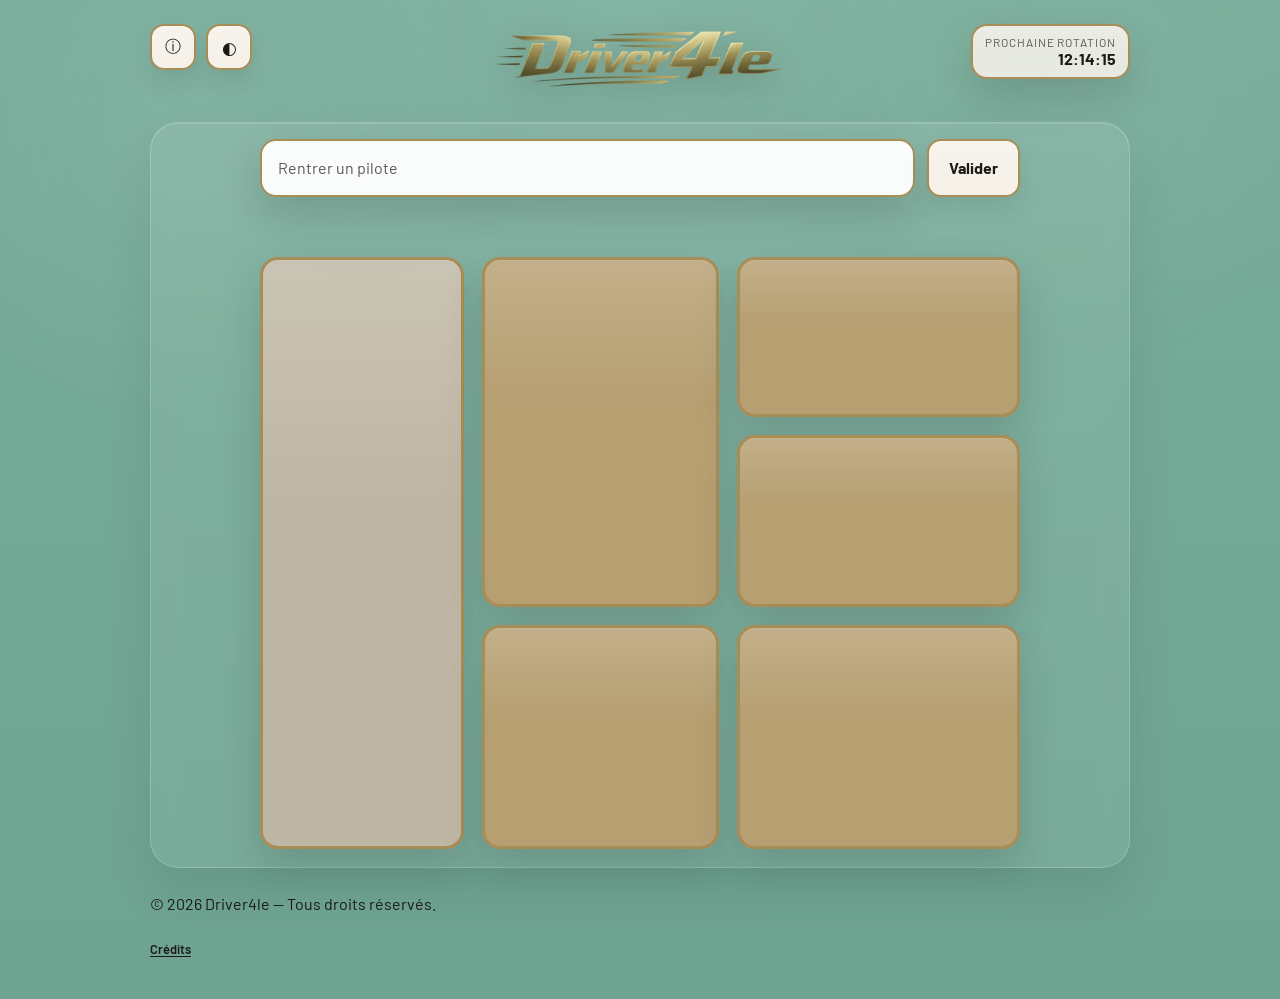
==== index.html @ 387044fd "driver index" ====
<!DOCTYPE html>
<html lang="fr">

<head>
  <meta charset="UTF-8" />
  <meta name="viewport" content="width=device-width, initial-scale=1.0" />
  <title>Driver4le — Le jeu quotidien pour deviner le pilote caché</title>
  <meta name="description"
    content="Driver4le est un jeu quotidien gratuit inspiré de Wordle en français : devine le pilote caché en 6 indices avec une nouvelle rotation chaque jour à 12h." />
  <meta name="robots" content="index,follow,max-image-preview:large,max-snippet:-1,max-video-preview:-1" />
  <meta name="author" content="Driver4le" />
  <meta name="keywords"
    content="Driver4le, jeu F1, jeu formule 1, quiz pilote F1, jeu quotidien F1, pilote caché, motorsport" />
  <meta name="theme-color" content="#111827" />
  <meta name="format-detection" content="telephone=no" />
  <link rel="canonical" href="https://driver4le.com/" />
  <link rel="alternate" href="https://driver4le.com/" hreflang="fr" />
  <link rel="alternate" href="https://driver4le.com/" hreflang="x-default" />
  <meta property="og:locale" content="fr_FR" />
  <meta property="og:type" content="website" />
  <meta property="og:site_name" content="Driver4le" />
  <meta property="og:title" content="Driver4le — Le jeu quotidien pour deviner le pilote caché" />
  <meta property="og:description"
    content="Chaque jour, découvre un nouveau pilote caché grâce à 6 indices : silhouette, casque, citation, écuries, stats et nationalité." />
  <meta property="og:url" content="https://driver4le.com/" />
  <meta name="twitter:card" content="summary" />
  <meta name="twitter:title" content="Driver4le — Le jeu quotidien pour deviner le pilote caché" />
  <meta name="twitter:description"
    content="Un jeu quotidien gratuit pour les fans de F1 et de sport auto. Trouve le pilote caché en 6 essais." />
  <script type="application/ld+json">
    {
      "@context": "https://schema.org",
      "@type": "WebSite",
      "name": "Driver4le",
      "url": "https://driver4le.com/",
      "inLanguage": "fr",
      "description": "Jeu quotidien gratuit en français pour deviner un pilote caché en 6 indices.",
      "publisher": {
        "@type": "Organization",
        "name": "Driver4le",
        "url": "https://driver4le.com/"
      }
    }
  </script>
  <script type="application/ld+json">
    {
      "@context": "https://schema.org",
      "@type": "Game",
      "name": "Driver4le",
      "url": "https://driver4le.com/",
      "applicationCategory": "Game",
      "operatingSystem": "Web",
      "inLanguage": "fr",
      "isAccessibleForFree": true,
      "genre": ["Sport", "Quiz", "Formule 1"],
      "description": "Jeu quotidien sur navigateur où il faut deviner le pilote caché grâce à 6 indices.",
      "offers": {
        "@type": "Offer",
        "price": "0",
        "priceCurrency": "EUR"
      }
    }
  </script>
  <link rel="preconnect" href="https://fonts.googleapis.com" />
  <link rel="preconnect" href="https://fonts.gstatic.com" crossorigin />
  <link href="https://fonts.googleapis.com/css2?family=Barlow:wght@400;500;600;700;800&family=Bebas+Neue&display=swap"
    rel="stylesheet" />
  <link rel="stylesheet" href="./src/css/styles.css" />
</head>

<body>
  <div class="page-shell">
    <header class="topbar">
      <div class="topbar__left">
        <button class="icon-button" id="rulesButton" aria-label="Afficher les règles">ⓘ</button>
        <button class="icon-button" id="themeButton" aria-label="Activer le mode sombre" aria-pressed="false"
          title="Activer le mode sombre">◐</button>
      </div>
      <img class="brand-logo" src="./src/assets/images/logo/Driver4le.png"
        alt="Logo Driver4le, jeu quotidien de pilotes" />
      <div class="topbar__right">
        <div class="countdown-card">
          <span class="countdown-card__label">Prochaine rotation</span>
          <strong id="rotationCountdown">--:--</strong>
        </div>
      </div>
    </header>

    <main class="game-layout">
      <div class="game-frame">
        <section class="seo-hidden" aria-label="Présentation du jeu">
          <p class="hero-copy__eyebrow">Jeu quotidien F1</p>
          <h1>Devine le pilote caché sur Driver4le</h1>
          <p class="hero-copy__text">
            Chaque jour, un nouveau pilote est à trouver en 6 essais grâce à des indices progressifs : silhouette,
            casque, citation, écuries, statistiques et nationalité.
          </p>
        </section>

        <section class="game-panel">
          <div class="search-area">
            <label class="sr-only" for="driverSearch">Entrer un pilote</label>
            <div class="search-box">
              <input id="driverSearch" type="text" autocomplete="off" placeholder="Rentrer un pilote" maxlength="60" />
              <button id="guessButton" class="primary-button" type="button">Valider</button>
            </div>
            <ul id="searchResults" class="search-results" hidden></ul>
            <p id="feedbackMessage" class="feedback-message" aria-live="polite"></p>
          </div>

          <section id="resultBanner" class="result-banner" hidden>
            <img id="resultPortrait" class="result-banner__portrait" alt="Portrait du pilote révélé" />
            <div>
              <h2 id="resultName" class="result-banner__title"></h2>
              <p id="resultStatus" class="result-banner__status"></p>
              <p class="result-banner__text">
                Pour plus d'informations sur le pilote, voici sa page Wikipédia
                <a id="resultWikiLink" target="_blank" rel="noreferrer">ici</a>.
              </p>
              <p class="result-banner__text">Reviens à la prochaine rotation pour un nouveau pilote.</p>
            </div>
          </section>

          <section class="clues-grid" aria-label="Indices du pilote du jour">
            <article class="clue-card clue-card--outline is-visible" data-clue="outline">
              <div class="clue-card__body clue-card__body--center">
                <img id="outlineImage" class="driver-outline" alt="Silhouette du pilote à deviner" />
              </div>
            </article>

            <article class="clue-card clue-card--helmet is-hidden" data-clue="helmet">
              <div class="clue-card__body clue-card__body--center">
                <img id="helmetImage" class="driver-helmet" alt="Casque du pilote à deviner" />
              </div>
            </article>

            <article class="clue-card clue-card--quote is-hidden" data-clue="quote">
              <div class="clue-card__body clue-card__body--text">
                <p id="quoteText"></p>
              </div>
            </article>

            <article class="clue-card clue-card--teams is-hidden" data-clue="teams">
              <div class="clue-card__body clue-card__body--text">
                <p id="teamsText"></p>
              </div>
            </article>

            <article class="clue-card clue-card--stats is-hidden" data-clue="stats">
              <div class="clue-card__body">
                <div class="stats-grid" id="statsGrid"></div>
              </div>
            </article>

            <article class="clue-card clue-card--nationality is-hidden" data-clue="nationality">
              <div class="clue-card__body clue-card__body--nationality">
                <img id="flagImage" class="flag-image" alt="Drapeau du pilote à deviner" hidden />
              </div>
            </article>
          </section>
        </section>

        <section class="seo-hidden" aria-label="À propos de Driver4le">
          <h2>Comment jouer à Driver4le ?</h2>
          <p>
            Driver4le est un jeu de navigateur gratuit pensé pour les passionnés de Formule 1 et de sport automobile.
            Le principe est simple : tu as 6 essais pour retrouver le pilote du jour.
          </p>
          <p>
            Après chaque mauvaise réponse, un nouvel indice s'affiche. Plus tu trouves vite, plus ta performance est
            bonne. Le jeu fonctionne aussi bien sur ordinateur que sur mobile.
          </p>
        </section>

        <footer class="site-footer">
          <p>© 2026 Driver4le — Tous droits réservés.</p>
          <nav aria-label="Liens de pied de page">
            <a class="credits-link" href="./credits.html">Crédits</a>
          </nav>
        </footer>
      </div>
    </main>
  </div>

  <dialog id="rulesDialog" class="rules-dialog">
    <form method="dialog" class="rules-dialog__panel">
      <button class="rules-dialog__close" aria-label="Fermer">✕</button>
      <h2>Découvrez le pilote !</h2>
      <p>
        Le but du jeu est de découvrir le pilote qui se cache derrière les indices.
      </p>
      <p>
        Le premier indice est une silhouette du pilote, le second son casque, le troisième une phrase/radio,
        le quatrième ses différentes écuries, le cinquième certaines stats et le sixième sa nationalité.
      </p>
      <p>
        Vous disposez de 6 essais. À chaque erreur, un nouvel indice apparaît jusqu'au dernier.
      </p>
      <p>
        Si vous trouvez le bon pilote, les indices restants sont révélés et la partie est gagnée.
        Si vous échouez au dernier indice, le pilote est révélé.
      </p>
      <p>
        Chaque jour la page est actualisée à 12:00 (heure locale). Bon jeu !
      </p>
      <p>
        Une question ? Contact : <a href="mailto:driver4le@gmail.com" style="text-decoration: underline;">
          driver4le@gmail.com
        </a>
      </p>
    </form>
  </dialog>

  <noscript>
    <div style="max-width: 720px; margin: 24px auto; padding: 16px; font-family: Arial, sans-serif;">
      Driver4le a besoin de JavaScript pour afficher le pilote du jour et gérer les essais.
    </div>
  </noscript>

  <script type="module" src="./src/js/app.js"></script>
</body>

</html>
---- src/css/styles.css ----
:root {
  --bg-top: #79ad9b;
  --bg-bottom: #6ea391;
  --panel-shell: rgba(255, 255, 255, 0.08);
  --panel: #f6f2ea;
  --panel-strong: rgba(255, 255, 255, 0.96);
  --line: #a88d56;
  --line-soft: rgba(168, 141, 86, 0.45);
  --text: #1c1a16;
  --text-muted: rgba(28, 26, 22, 0.72);
  --accent: #9b1f14;
  --success: #2f9c47;
  --shadow: 0 18px 42px rgba(22, 31, 27, 0.16);
  --radius: 8px;
  --content-width: 980px;
  --search-bg: #5b8f7d;
  --search-text: #ffffff;
  --search-hover: rgba(0, 0, 0, 0.15);
  --link: #7f642f;
  --surface-border: rgba(255, 255, 255, 0.18);
  --surface-highlight: rgba(255, 255, 255, 0.22);
  --theme-speed: 420ms;
  --theme-ease: cubic-bezier(0.22, 1, 0.36, 1);
}

:root[data-theme='dark'] {
  --bg-top: #000000;
  --bg-bottom: #050505;
  --panel-shell: rgba(255, 255, 255, 0.02);
  --panel: #050505;
  --panel-strong: rgba(10, 10, 10, 0.98);
  --line: #a88d56;
  --line-soft: rgba(168, 141, 86, 0.38);
  --text: #b39a5d;
  --text-muted: rgba(179, 154, 93, 0.88);
  --accent: #d31d10;
  --success: #33a64c;
  --shadow: 0 18px 42px rgba(0, 0, 0, 0.45);
  --search-bg: #153b2f;
  --search-text: #b39a5d;
  --search-hover: rgba(168, 141, 86, 0.12);
  --link: #b39a5d;
  --surface-border: rgba(168, 141, 86, 0.18);
  --surface-highlight: rgba(168, 141, 86, 0.12);
}

* {
  box-sizing: border-box;
}

html,
body {
  margin: 0;
  min-height: 100%;
}

html {
  color-scheme: light;
}

:root[data-theme='dark'] html,
:root[data-theme='dark'] {
  color-scheme: dark;
}

body {
  font-family: 'Barlow', sans-serif;
  color: var(--text);
  background:
    radial-gradient(circle at top, rgba(255, 255, 255, 0.08), transparent 34%),
    linear-gradient(180deg, var(--bg-top) 0%, var(--bg-bottom) 100%);
  transition:
    background var(--theme-speed) var(--theme-ease),
    color var(--theme-speed) var(--theme-ease);
}

body::before {
  content: '';
  position: fixed;
  inset: 0;
  pointer-events: none;
  background:
    radial-gradient(circle at 15% 15%, rgba(255, 255, 255, 0.08), transparent 24%),
    radial-gradient(circle at 85% 10%, rgba(255, 255, 255, 0.06), transparent 22%),
    linear-gradient(180deg, rgba(255, 255, 255, 0.02), transparent 35%);
  opacity: 0.9;
  transition: opacity var(--theme-speed) var(--theme-ease);
}

:root[data-theme='dark'] body::before {
  opacity: 0.35;
}

body,
a,
button,
input,
dialog,
section,
article,
div,
p,
h1,
h2,
h3,
span,
strong {
  transition:
    color var(--theme-speed) var(--theme-ease),
    background-color var(--theme-speed) var(--theme-ease),
    border-color var(--theme-speed) var(--theme-ease),
    box-shadow var(--theme-speed) var(--theme-ease),
    filter var(--theme-speed) var(--theme-ease),
    transform 220ms ease;
}

body.theme-switching *,
body.theme-switching *::before,
body.theme-switching *::after {
  transition-duration: 520ms !important;
  transition-timing-function: var(--theme-ease) !important;
}

a {
  color: var(--link);
  text-underline-offset: 0.18em;
}

a:hover {
  opacity: 0.85;
}

button,
input {
  font: inherit;
}

button {
  cursor: pointer;
}

[hidden] {
  display: none !important;
}

.sr-only {
  position: absolute;
  width: 1px;
  height: 1px;
  padding: 0;
  margin: -1px;
  overflow: hidden;
  clip: rect(0, 0, 0, 0);
  border: 0;
}

.page-shell {
  min-height: 100vh;
  padding: 24px 24px 42px;
  position: relative;
  z-index: 1;
}

.topbar {
  width: min(100%, var(--content-width));
  margin: 0 auto 28px;
  display: grid;
  grid-template-columns: 1fr auto 1fr;
  align-items: start;
  gap: 20px;
}

.topbar__left,
.topbar__right {
  display: flex;
  align-items: center;
  gap: 10px;
}

.topbar__right {
  justify-content: flex-end;
}

.brand-logo {
  width: 300px;
  max-width: 100%;
  justify-self: center;
  filter: drop-shadow(0 10px 18px rgba(0, 0, 0, 0.18));
}

:root[data-theme='dark'] .brand-logo {
  filter:
    drop-shadow(0 10px 18px rgba(168, 141, 86, 0.14)) drop-shadow(0 0 28px rgba(168, 141, 86, 0.08));
}

.icon-button,
.primary-button {
  border: 2px solid var(--line);
  background: var(--panel);
  color: var(--text);
  border-radius: 14px;
  min-height: 46px;
  position: relative;
  overflow: hidden;
  box-shadow:
    0 12px 24px rgba(0, 0, 0, 0.08),
    inset 0 1px 0 rgba(255, 255, 255, 0.12);
}

.icon-button::before,
.primary-button::before,
.countdown-card::before,
.clue-card::before,
.rules-dialog__panel::before,
.result-banner::before,
.search-results::before,
.search-box input::before {
  content: '';
  position: absolute;
  inset: 0;
  pointer-events: none;
  background: linear-gradient(180deg, var(--surface-highlight), transparent 42%);
  opacity: 0.8;
}

.icon-button:hover,
.primary-button:hover {
  transform: translateY(-1px);
  box-shadow:
    0 16px 30px rgba(0, 0, 0, 0.12),
    inset 0 1px 0 rgba(255, 255, 255, 0.14);
}

.icon-button:active,
.primary-button:active {
  transform: translateY(0);
}

.icon-button:focus-visible,
.primary-button:focus-visible,
.search-box input:focus-visible,
.rules-dialog__close:focus-visible,
.credits-link:focus-visible,
.credits-page__back:focus-visible {
  outline: none;
  box-shadow:
    0 0 0 3px rgba(168, 141, 86, 0.25),
    0 14px 28px rgba(0, 0, 0, 0.12);
}

.icon-button {
  min-width: 46px;
  padding: 0 11px;
  backdrop-filter: blur(10px);
}

#themeButton {
  font-size: 1.05rem;
}

.countdown-card {
  border: 2px solid var(--line);
  background: color-mix(in srgb, var(--panel) 88%, transparent);
  border-radius: 16px;
  padding: 9px 12px;
  box-shadow: var(--shadow);
  display: flex;
  flex-direction: column;
  align-items: flex-end;
  position: relative;
  overflow: hidden;
  backdrop-filter: blur(12px);
}

.countdown-card__label {
  font-size: 0.74rem;
  text-transform: uppercase;
  letter-spacing: 0.08em;
  color: var(--text-muted);
}

.game-layout {
  width: min(100%, var(--content-width));
  margin: 0 auto;
}

.game-frame {
  display: flex;
  flex-direction: column;
  align-items: flex-start;
  gap: 10px;
}

.game-panel {
  width: 100%;
  background: var(--panel-shell);
  border: 1px solid var(--surface-border);
  border-radius: 28px;
  padding: 16px 14px 18px;
  backdrop-filter: blur(12px);
  box-shadow:
    0 24px 50px rgba(0, 0, 0, 0.08),
    inset 0 1px 0 rgba(255, 255, 255, 0.14);
}

.credits-link,
.credits-page__back {
  display: inline-block;
  padding-top: 12px;
  border: none;
  background: transparent;
  color: var(--text);
  font-size: 0.8rem;
  font-weight: 600;
  text-decoration: underline;
  text-decoration-thickness: 1px;
  text-underline-offset: 0.18em;
  box-shadow: none;
}

.credits-link:hover,
.credits-page__back:hover {
  opacity: 0.78;
  transform: translateX(2px);
}

.search-area {
  position: relative;
  max-width: 760px;
  margin: 0 auto 22px;
}

.search-box {
  display: grid;
  grid-template-columns: 1fr auto;
  gap: 12px;
}

.search-box input {
  min-height: 58px;
  border-radius: 16px;
  border: 2px solid var(--line);
  background: var(--panel-strong);
  color: var(--text);
  padding: 0 16px;
  box-shadow: var(--shadow);
}

.search-box input::placeholder {
  color: var(--text-muted);
}

.search-box input:hover {
  transform: translateY(-1px);
}

.primary-button {
  padding: 0 20px;
  font-weight: 700;
}

.search-results {
  list-style: none;
  margin: 6px 0 0;
  padding: 8px 0;
  border: 2px solid var(--line);
  border-radius: 0 0 16px 16px;
  background: var(--search-bg);
  box-shadow: var(--shadow);
  position: absolute;
  top: calc(100% - 8px);
  left: 0;
  width: calc(100% - 118px);
  z-index: 10;
  max-height: 320px;
  overflow-y: auto;
  overflow-x: hidden;
  backdrop-filter: blur(12px);
}

.search-results::-webkit-scrollbar {
  width: 10px;
}

.search-results::-webkit-scrollbar-thumb {
  background: var(--line);
  border-radius: 999px;
  border: 2px solid transparent;
  background-clip: padding-box;
}

.search-results::-webkit-scrollbar-track {
  background: transparent;
}

.search-results__item {
  padding: 11px 16px;
  font-weight: 700;
  color: var(--search-text);
  cursor: pointer;
  position: relative;
}

.search-results__item+.search-results__item {
  border-top: 1px solid rgba(255, 255, 255, 0.06);
}

.search-results__item:hover,
.search-results__item.is-active {
  background: var(--search-hover);
  transform: translateX(4px);
}

.feedback-message {
  min-height: 28px;
  margin: 10px 0 0;
  font-weight: 700;
}

.feedback-message.is-error {
  color: var(--accent);
}

.feedback-message.is-success {
  color: var(--success);
}

.result-banner {
  display: grid;
  grid-template-columns: 132px 1fr;
  gap: 18px;
  align-items: center;
  max-width: 760px;
  margin: 0 auto 20px;
  padding: 16px 18px;
  border: 1px solid var(--surface-border);
  border-radius: 24px;
  background: color-mix(in srgb, var(--bg-bottom) 84%, transparent);
  position: relative;
  overflow: hidden;
  box-shadow:
    var(--shadow),
    inset 0 1px 0 rgba(255, 255, 255, 0.08);
  backdrop-filter: blur(12px);
}

.result-banner__portrait {
  width: 132px;
  height: 132px;
  object-fit: contain;
  border-radius: 18px;
  background: rgba(255, 255, 255, 0.04);
  padding: 8px;
}

.result-banner__title {
  margin: 0 0 8px;
  font-family: 'Bebas Neue', sans-serif;
  font-size: clamp(2.2rem, 4vw, 4rem);
  line-height: 0.9;
  letter-spacing: 0.02em;
  color: var(--text);
  text-shadow: 0 2px 12px rgba(0, 0, 0, 0.1);
}

.result-banner__status {
  margin: 0 0 8px;
  font-weight: 800;
  font-size: 1.1rem;
}

.result-banner__status.is-success {
  color: var(--success);
}

.result-banner__status.is-error {
  color: var(--accent);
}

.result-banner__text {
  margin: 6px 0;
  color: var(--text);
}

.clues-grid {
  width: 760px;
  max-width: 100%;
  margin: 0 auto;
  display: grid;
  grid-template-columns: 0.9fr 1.05fr 1.25fr;
  grid-template-rows: 160px 172px 224px;
  gap: 18px;
  grid-template-areas:
    'outline helmet quote'
    'outline helmet teams'
    'outline stats nationality';
  align-items: stretch;
}

.clue-card {
  border: 3px solid var(--line);
  background: #bfb7a5;
  box-shadow:
    var(--shadow),
    inset 0 1px 0 rgba(255, 255, 255, 0.08);
  border-radius: 18px;
  overflow: hidden;
  position: relative;
  backdrop-filter: blur(8px);
}

.clue-card:hover {
  transform: translateY(-2px);
}

.clue-card.is-hidden {
  background: color-mix(in srgb, var(--line) 82%, var(--panel) 18%);
}

.clue-card.is-hidden .clue-card__body>* {
  visibility: hidden;
}

.clue-card__body {
  width: 100%;
  height: 100%;
  padding: 14px;
  position: relative;
  z-index: 1;
}

.clue-card--outline .clue-card__body {
  padding: 0;
  display: flex;
  align-items: center;
  justify-content: center;
}

.clue-card--stats .clue-card__body,
.clue-card--nationality .clue-card__body {
  padding: 0;
}

.clue-card__body--center,
.clue-card__body--text,
.clue-card__body--nationality {
  display: flex;
  align-items: center;
  justify-content: center;
  text-align: center;
}

.clue-card--outline {
  grid-area: outline;
}

.clue-card--helmet {
  grid-area: helmet;
}

.clue-card--quote {
  grid-area: quote;
}

.clue-card--teams {
  grid-area: teams;
}

.clue-card--stats {
  grid-area: stats;
}

.clue-card--nationality {
  grid-area: nationality;
}

.driver-outline,
.driver-helmet {
  max-width: 100%;
  max-height: 100%;
  object-fit: contain;
  filter: drop-shadow(0 10px 18px rgba(0, 0, 0, 0.14));
}

.driver-outline {
  width: auto;
  height: 88%;
  max-width: 88%;
  object-position: center center;
  transform: scale(1.42);
  transform-origin: center center;
  display: block;
  margin: 0 auto;
}

.driver-helmet {
  width: 88%;
  height: 88%;
}

#quoteText,
#teamsText {
  margin: 0;
  width: 100%;
  max-width: 100%;
  line-height: 1.15;
  color: var(--text);
  overflow-wrap: anywhere;
  word-break: break-word;
}

#quoteText {
  font-size: 1.45rem;
  font-weight: 500;
}

#teamsText {
  font-weight: 700;
  font-size: 1.7rem;
}

.stats-grid {
  display: grid;
  grid-template-columns: repeat(2, minmax(0, 1fr));
  grid-template-rows: repeat(4, minmax(0, 1fr));
  height: 100%;
  border: 1px solid var(--line-soft);
  overflow: hidden;
  border-radius: 14px;
}

.stat-cell {
  border: 1px solid var(--line-soft);
  display: flex;
  flex-direction: column;
  justify-content: center;
  align-items: center;
  padding: 6px 4px;
  text-align: center;
  background: rgba(255, 255, 255, 0.02);
}

.stat-cell__label {
  font-size: 0.76rem;
  line-height: 1.1;
  color: var(--text);
}

.stat-cell__value {
  margin-top: 6px;
  font-weight: 800;
  font-size: 0.96rem;
  color: var(--text);
}

.clue-card--nationality .clue-card__body {
  display: flex;
  align-items: center;
  justify-content: center;
}

.flag-image {
  width: 100%;
  height: 100%;
  object-fit: contain;
  border: none;
  display: block;
}

.rules-dialog {
  border: none;
  background: transparent;
  padding: 0;
}

.rules-dialog::backdrop {
  background: rgba(11, 14, 12, 0.38);
  backdrop-filter: blur(8px);
  transition: background var(--theme-speed) var(--theme-ease);
}

.rules-dialog__panel {
  position: relative;
  width: min(90vw, 780px);
  border: 3px solid var(--line);
  border-radius: 24px;
  background: color-mix(in srgb, var(--panel) 96%, transparent);
  color: var(--text);
  padding: 26px 28px;
  box-shadow:
    var(--shadow),
    inset 0 1px 0 rgba(255, 255, 255, 0.08);
  overflow: hidden;
  backdrop-filter: blur(14px);
}

:root[data-theme='dark'] .rules-dialog__panel {
  border-width: 4px;
}

.rules-dialog__panel h2 {
  margin-top: 0;
  font-family: 'Bebas Neue', sans-serif;
  font-size: 2.2rem;
  text-align: center;
  color: var(--text);
  letter-spacing: 0.02em;
}

.rules-dialog__close {
  position: absolute;
  top: 10px;
  right: 10px;
  border: none;
  background: transparent;
  font-size: 1.2rem;
  color: var(--text);
  border-radius: 999px;
  width: 36px;
  height: 36px;
}

.rules-dialog__close:hover {
  background: rgba(255, 255, 255, 0.08);
}

.credits-page {
  min-height: 100vh;
  padding: 32px 24px 40px;
}

.credits-page__shell {
  width: min(100%, 980px);
  margin: 0 auto;
}

.credits-page__back {
  margin-bottom: 24px;
}

.credits-page__title {
  margin: 0 0 28px;
  font-family: 'Bebas Neue', sans-serif;
  font-size: clamp(2.4rem, 5vw, 4rem);
  letter-spacing: 0.02em;
  color: var(--text);
}

.credits-page__list {
  display: grid;
  gap: 24px;
}

.credits-card {
  padding: 0;
}

.credits-card__driver {
  margin: 0 0 12px;
  font-size: 1.4rem;
  font-weight: 800;
  color: var(--text);
}

.credits-card__items {
  margin: 0;
  padding-left: 20px;
}

.credits-card__items li+li {
  margin-top: 12px;
}

.credits-card__label {
  font-weight: 700;
  color: var(--text);
}

.credits-card__text {
  color: var(--text);
}

@media (max-width: 920px) {
  .page-shell {
    padding-inline: 16px;
  }

  .topbar {
    grid-template-columns: 1fr;
    justify-items: center;
  }

  .topbar__left,
  .topbar__right {
    justify-content: center;
  }

  .search-box,
  .result-banner,
  .clues-grid {
    width: 100%;
  }

  .search-results {
    width: 100%;
  }

  .clues-grid {
    grid-template-columns: 1fr;
    grid-template-rows: repeat(6, minmax(120px, auto));
    grid-template-areas:
      'outline'
      'helmet'
      'quote'
      'teams'
      'stats'
      'nationality';
  }

  .brand-logo {
    width: 220px;
  }

  .driver-outline {
    transform: scale(1.12);
    height: 82%;
    max-width: 82%;
  }

  .result-banner {
    grid-template-columns: 96px 1fr;
    padding: 14px;
  }

  .result-banner__portrait {
    width: 96px;
    height: 96px;
  }

  .credits-page {
    padding-inline: 16px;
  }
}

.confetti-layer {
  position: fixed;
  inset: 0;
  pointer-events: none;
  overflow: hidden;
  z-index: 9999;
}

.confetti-piece {
  position: absolute;
  display: block;
  opacity: 0;
  background:
    linear-gradient(135deg, #fff6bf 0%, #f5d96b 35%, #c89b2b 70%, #fff2a6 100%);
  box-shadow:
    0 0 8px rgba(255, 215, 92, 0.45),
    0 0 18px rgba(255, 204, 64, 0.22);
  transform: translate3d(0, 0, 0) rotate(var(--confetti-rotate, 0deg));
  animation-name: golden-confetti-fall;
  animation-timing-function: cubic-bezier(0.2, 0.8, 0.2, 1);
  animation-fill-mode: forwards;
}

@keyframes golden-confetti-fall {
  0% {
    opacity: 0;
    transform:
      translate3d(0, -8vh, 0) rotate(var(--confetti-rotate, 0deg));
  }

  10% {
    opacity: 1;
  }

  100% {
    opacity: 0.95;
    transform:
      translate3d(var(--confetti-drift, 0px), 115vh, 0) rotate(calc(var(--confetti-rotate, 0deg) + 540deg));
  }
}

.trophy-piece {
  position: absolute;
  display: block;
  opacity: 0;
  line-height: 1;
  user-select: none;
  filter:
    drop-shadow(0 0 8px rgba(255, 215, 92, 0.45)) drop-shadow(0 0 18px rgba(255, 204, 64, 0.22));
  transform: translate3d(0, 0, 0) rotate(var(--trophy-rotate, 0deg));
  animation-name: trophy-fall;
  animation-timing-function: cubic-bezier(0.2, 0.8, 0.2, 1);
  animation-fill-mode: forwards;
}

@keyframes trophy-fall {
  0% {
    opacity: 0;
    transform:
      translate3d(0, -8vh, 0) rotate(var(--trophy-rotate, 0deg)) scale(0.8);
  }

  10% {
    opacity: 1;
  }

  100% {
    opacity: 1;
    transform:
      translate3d(var(--trophy-drift, 0px), 115vh, 0) rotate(calc(var(--trophy-rotate, 0deg) + 180deg)) scale(1.05);
  }
}

.seo-hidden {
  position: absolute;
  width: 1px;
  height: 1px;
  overflow: hidden;
  clip: rect(0, 0, 0, 0);
}
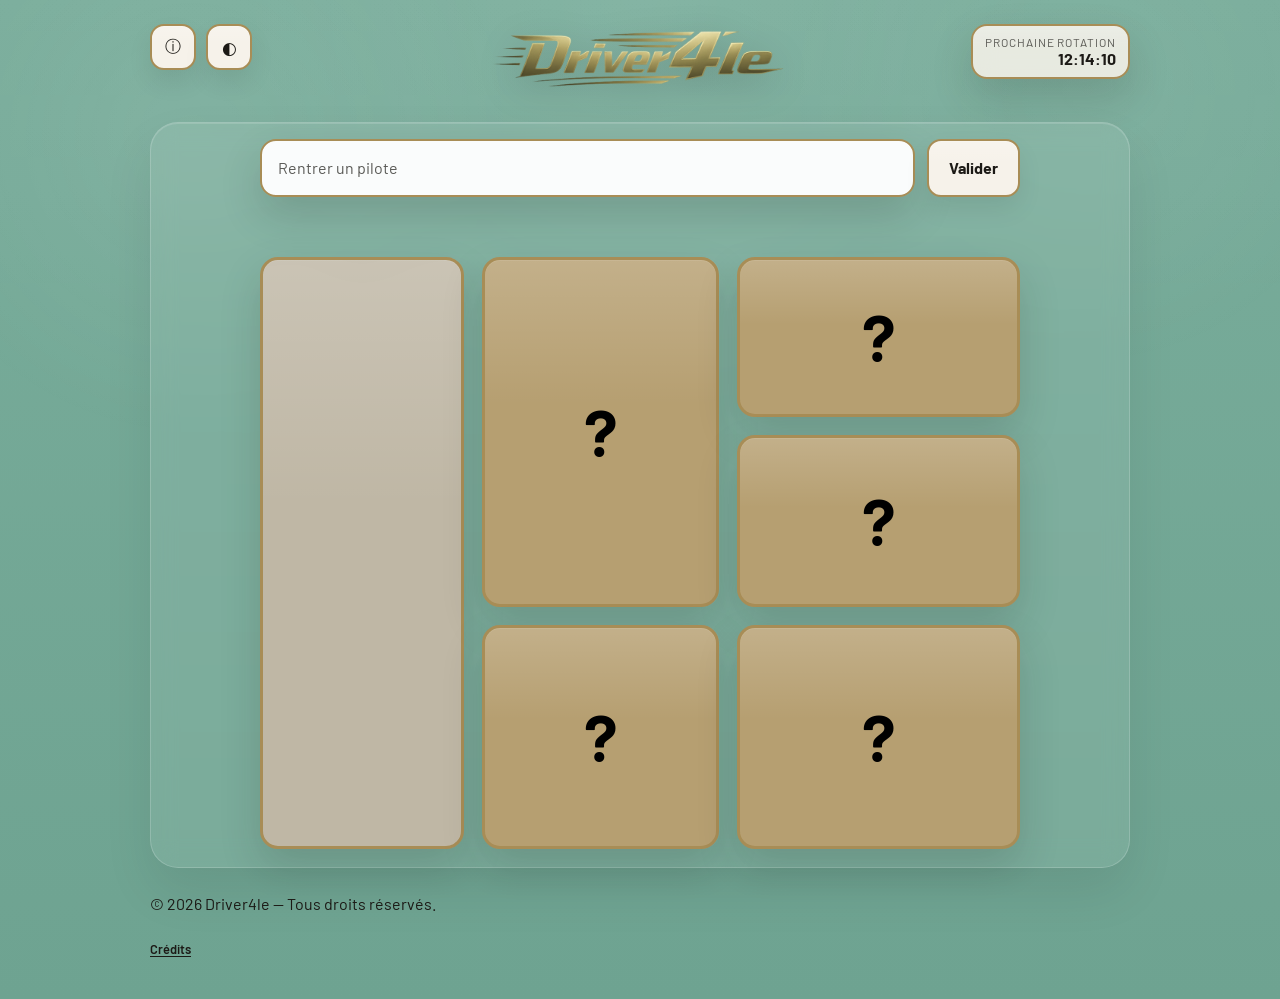
==== commit 598a2e0c: "? indice et favicon" ====
--- a/index.html
+++ b/index.html
@@ -5,6 +5,7 @@
   <meta charset="UTF-8" />
   <meta name="viewport" content="width=device-width, initial-scale=1.0" />
   <title>Driver4le — Le jeu quotidien pour deviner le pilote caché</title>
+  <link rel="icon" type="image/png" href="./src/assets/images/logo/D.png" />
   <meta name="description"
     content="Driver4le est un jeu quotidien gratuit inspiré de Wordle en français : devine le pilote caché en 6 indices avec une nouvelle rotation chaque jour à 12h." />
   <meta name="robots" content="index,follow,max-image-preview:large,max-snippet:-1,max-video-preview:-1" />
--- a/src/css/styles.css
+++ b/src/css/styles.css
@@ -521,6 +521,20 @@
   visibility: hidden;
 }
 
+.clue-card.is-hidden .clue-card__body::after {
+  content: '?';
+  position: absolute;
+  inset: 0;
+  display: flex;
+  align-items: center;
+  justify-content: center;
+  font-size: 4rem;
+  font-weight: 700;
+  color: #000;
+  visibility: visible;
+  z-index: 2;
+}
+
 .clue-card__body {
   width: 100%;
   height: 100%;
@@ -921,4 +935,15 @@
   height: 1px;
   overflow: hidden;
   clip: rect(0, 0, 0, 0);
+}
+
+.clue-placeholder {
+  display: flex;
+  align-items: center;
+  justify-content: center;
+  width: 100%;
+  height: 100%;
+  font-size: 3rem;
+  font-weight: bold;
+  color: black;
 }
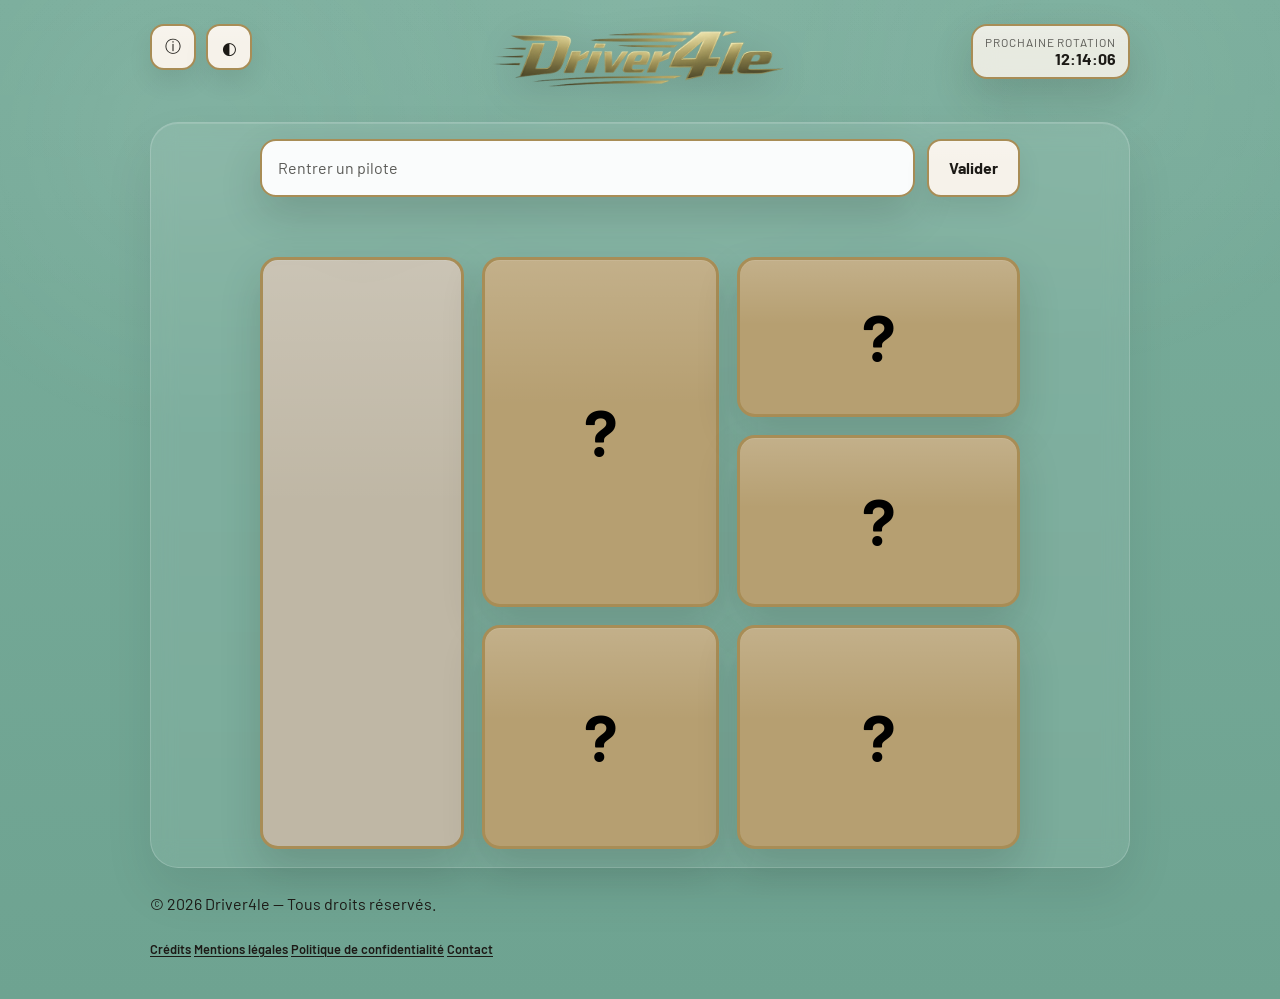
==== commit f203eec6: "Add legal pages + sitemap udpdate" ====
--- a/index.html
+++ b/index.html
@@ -177,6 +177,9 @@
           <p>© 2026 Driver4le — Tous droits réservés.</p>
           <nav aria-label="Liens de pied de page">
             <a class="credits-link" href="./credits.html">Crédits</a>
+            <a class="credits-link" href="./mentions-legales.html">Mentions légales</a>
+            <a class="credits-link" href="./privacy-policy.html">Politique de confidentialité</a>
+            <a class="credits-link" href="./contact.html">Contact</a>
           </nav>
         </footer>
       </div>
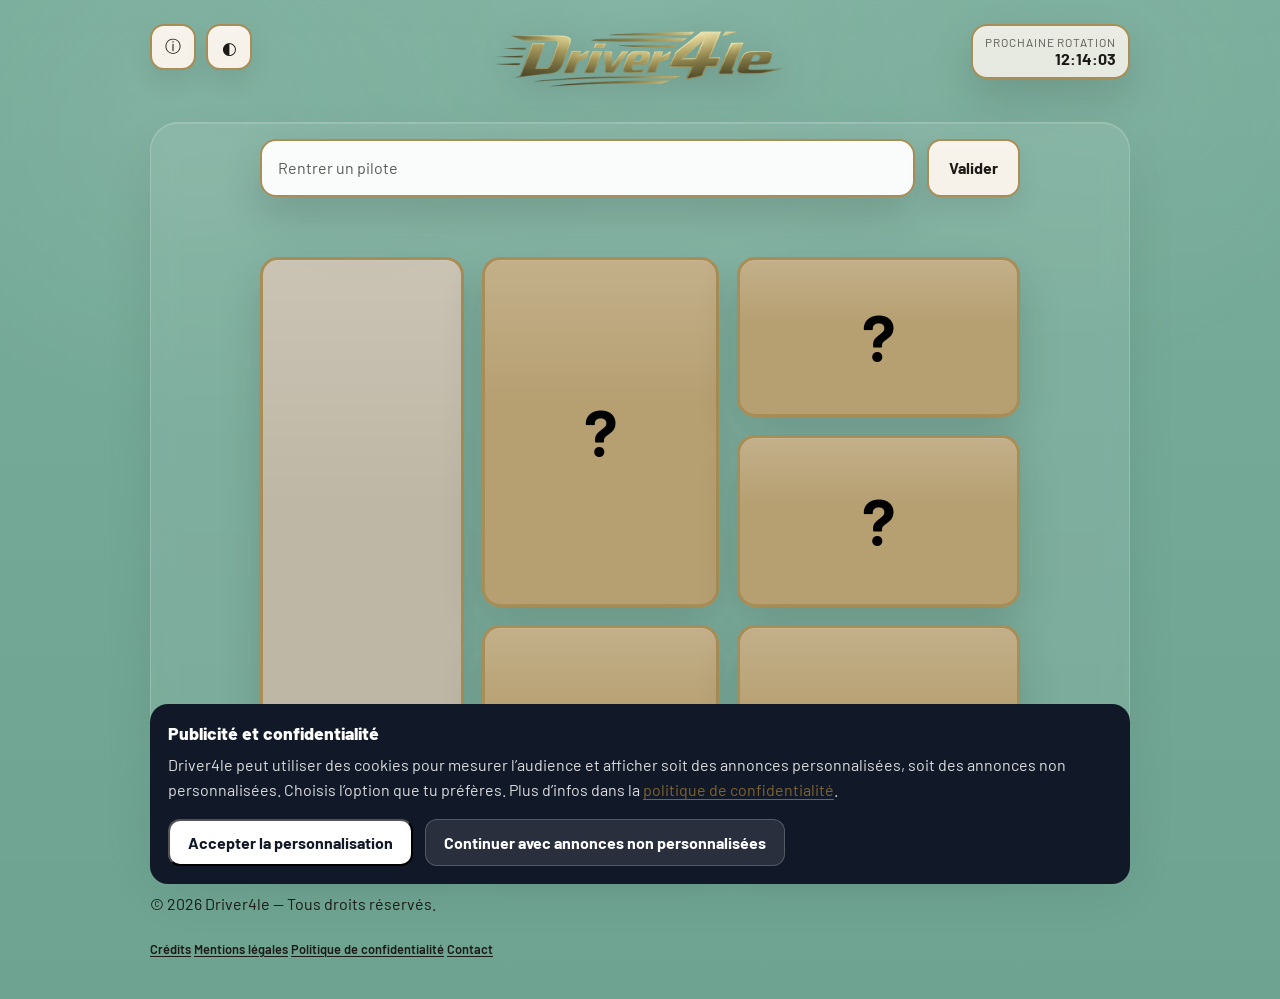
==== commit 0919388d: "Add cookies for adsense" ====
--- a/index.html
+++ b/index.html
@@ -215,6 +215,23 @@
     </form>
   </dialog>
 
+  <div id="cookieBanner" class="cookie-banner" hidden>
+    <p class="cookie-banner__title">Publicité et confidentialité</p>
+    <p class="cookie-banner__text">
+      Driver4le peut utiliser des cookies pour mesurer l’audience et afficher soit des annonces personnalisées,
+      soit des annonces non personnalisées. Choisis l’option que tu préfères. Plus d’infos dans la
+      <a href="./privacy-policy.html">politique de confidentialité</a>.
+    </p>
+    <div class="cookie-banner__actions">
+      <button class="cookie-button cookie-button--primary" type="button" onclick="acceptPersonalizedAds()">
+        Accepter la personnalisation
+      </button>
+      <button class="cookie-button cookie-button--secondary" type="button" onclick="acceptNonPersonalizedAds()">
+        Continuer avec annonces non personnalisées
+      </button>
+    </div>
+  </div>
+
   <noscript>
     <div style="max-width: 720px; margin: 24px auto; padding: 16px; font-family: Arial, sans-serif;">
       Driver4le a besoin de JavaScript pour afficher le pilote du jour et gérer les essais.
@@ -222,6 +239,7 @@
   </noscript>
 
   <script type="module" src="./src/js/app.js"></script>
+  <script src="./src/js/cookies.js"></script>
 </body>
 
 </html>
--- a/src/css/styles.css
+++ b/src/css/styles.css
@@ -946,4 +946,59 @@
   font-size: 3rem;
   font-weight: bold;
   color: black;
+}
+
+.cookie-banner {
+  position: fixed;
+  left: 16px;
+  right: 16px;
+  bottom: 16px;
+  z-index: 9999;
+  max-width: 980px;
+  margin: 0 auto;
+  border-radius: 18px;
+  background: #111827;
+  padding: 18px;
+}
+
+.cookie-banner[hidden] {
+  display: none;
+}
+
+.cookie-banner__title {
+  margin: 0 0 8px;
+  font-size: 1.1rem;
+  font-weight: 800;
+  color: #ffffff;
+}
+
+.cookie-banner__text {
+  margin: 0;
+  line-height: 1.6;
+  color: rgba(255, 255, 255, 0.85);
+}
+
+.cookie-banner__actions {
+  display: flex;
+  gap: 12px;
+  flex-wrap: wrap;
+  margin-top: 16px;
+}
+
+.cookie-button {
+  border-radius: 12px;
+  padding: 12px 18px;
+  font-weight: 700;
+  cursor: pointer;
+}
+
+.cookie-button--primary {
+  background: #ffffff;
+  color: #111827;
+}
+
+.cookie-button--secondary {
+  background: rgba(255, 255, 255, 0.1);
+  color: #ffffff;
+  border: 1px solid rgba(255, 255, 255, 0.2);
 }
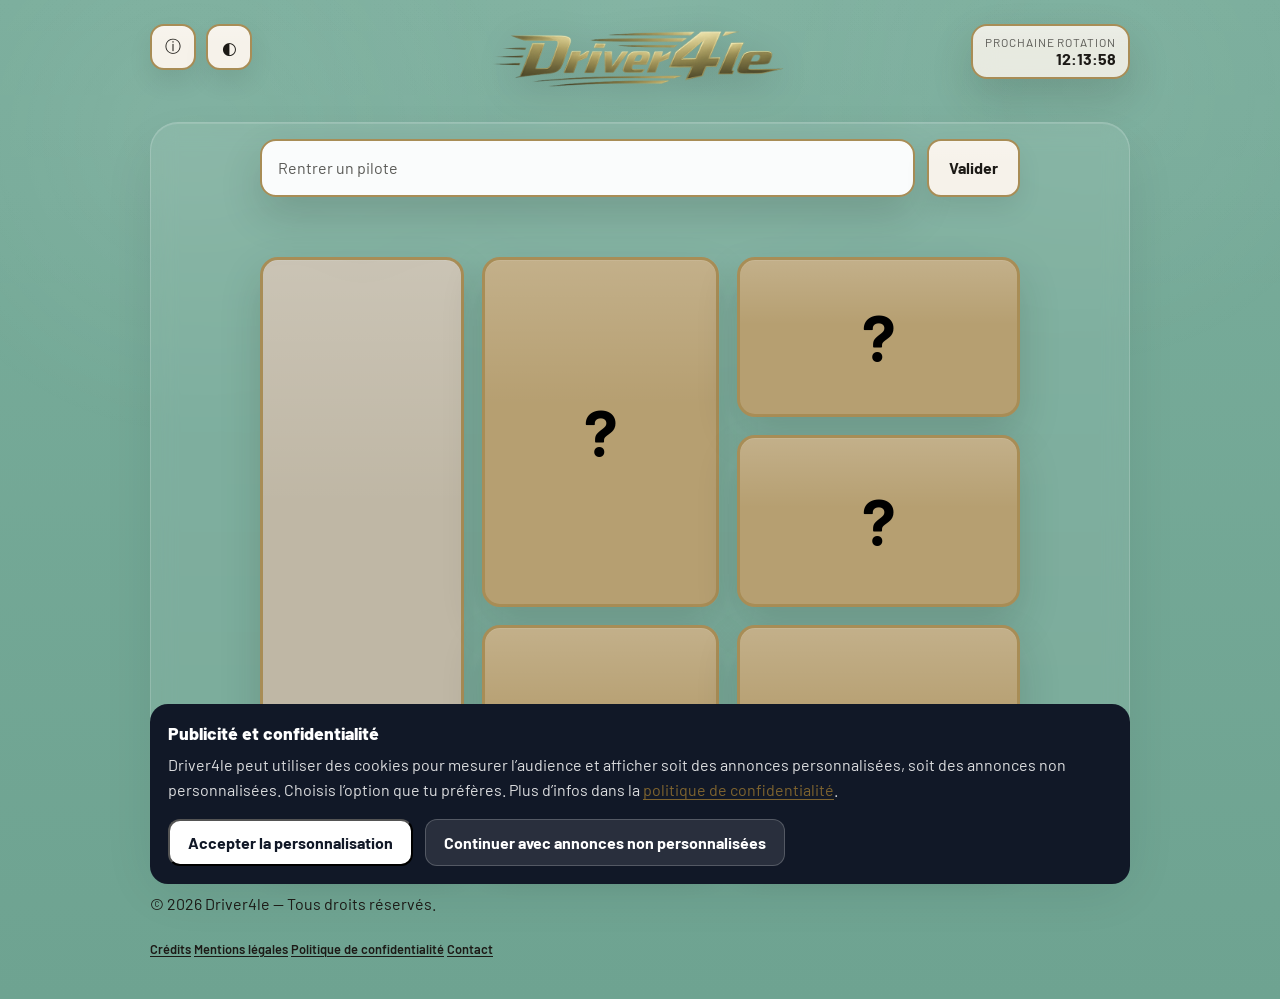
==== commit fb6a470d: "favicon" ====
--- a/index.html
+++ b/index.html
@@ -5,7 +5,11 @@
   <meta charset="UTF-8" />
   <meta name="viewport" content="width=device-width, initial-scale=1.0" />
   <title>Driver4le — Le jeu quotidien pour deviner le pilote caché</title>
-  <link rel="icon" type="image/png" href="./src/assets/images/logo/D.png" />
+  <link rel="icon" type="image/png" href="/src/assets/images/logo/D.png" />
+  <link rel="shortcut icon" href="/src/assets/images/logo/D.png" />
+  <link rel="apple-touch-icon" href="/src/assets/images/logo/D.png" />
+  <link rel="icon" href="/src/assets/images/logo/D.png" sizes="32x32" />
+  <link rel="icon" href="/src/assets/images/logo/D.png" sizes="192x192" />
   <meta name="description"
     content="Driver4le est un jeu quotidien gratuit inspiré de Wordle en français : devine le pilote caché en 6 indices avec une nouvelle rotation chaque jour à 12h." />
   <meta name="robots" content="index,follow,max-image-preview:large,max-snippet:-1,max-video-preview:-1" />
@@ -39,7 +43,11 @@
       "publisher": {
         "@type": "Organization",
         "name": "Driver4le",
-        "url": "https://driver4le.com/"
+        "url": "https://driver4le.com/",
+        "logo": {
+          "@type": "ImageObject",
+          "url": "https://driver4le.com/src/assets/images/logo/D.png"
+        }
       }
     }
   </script>
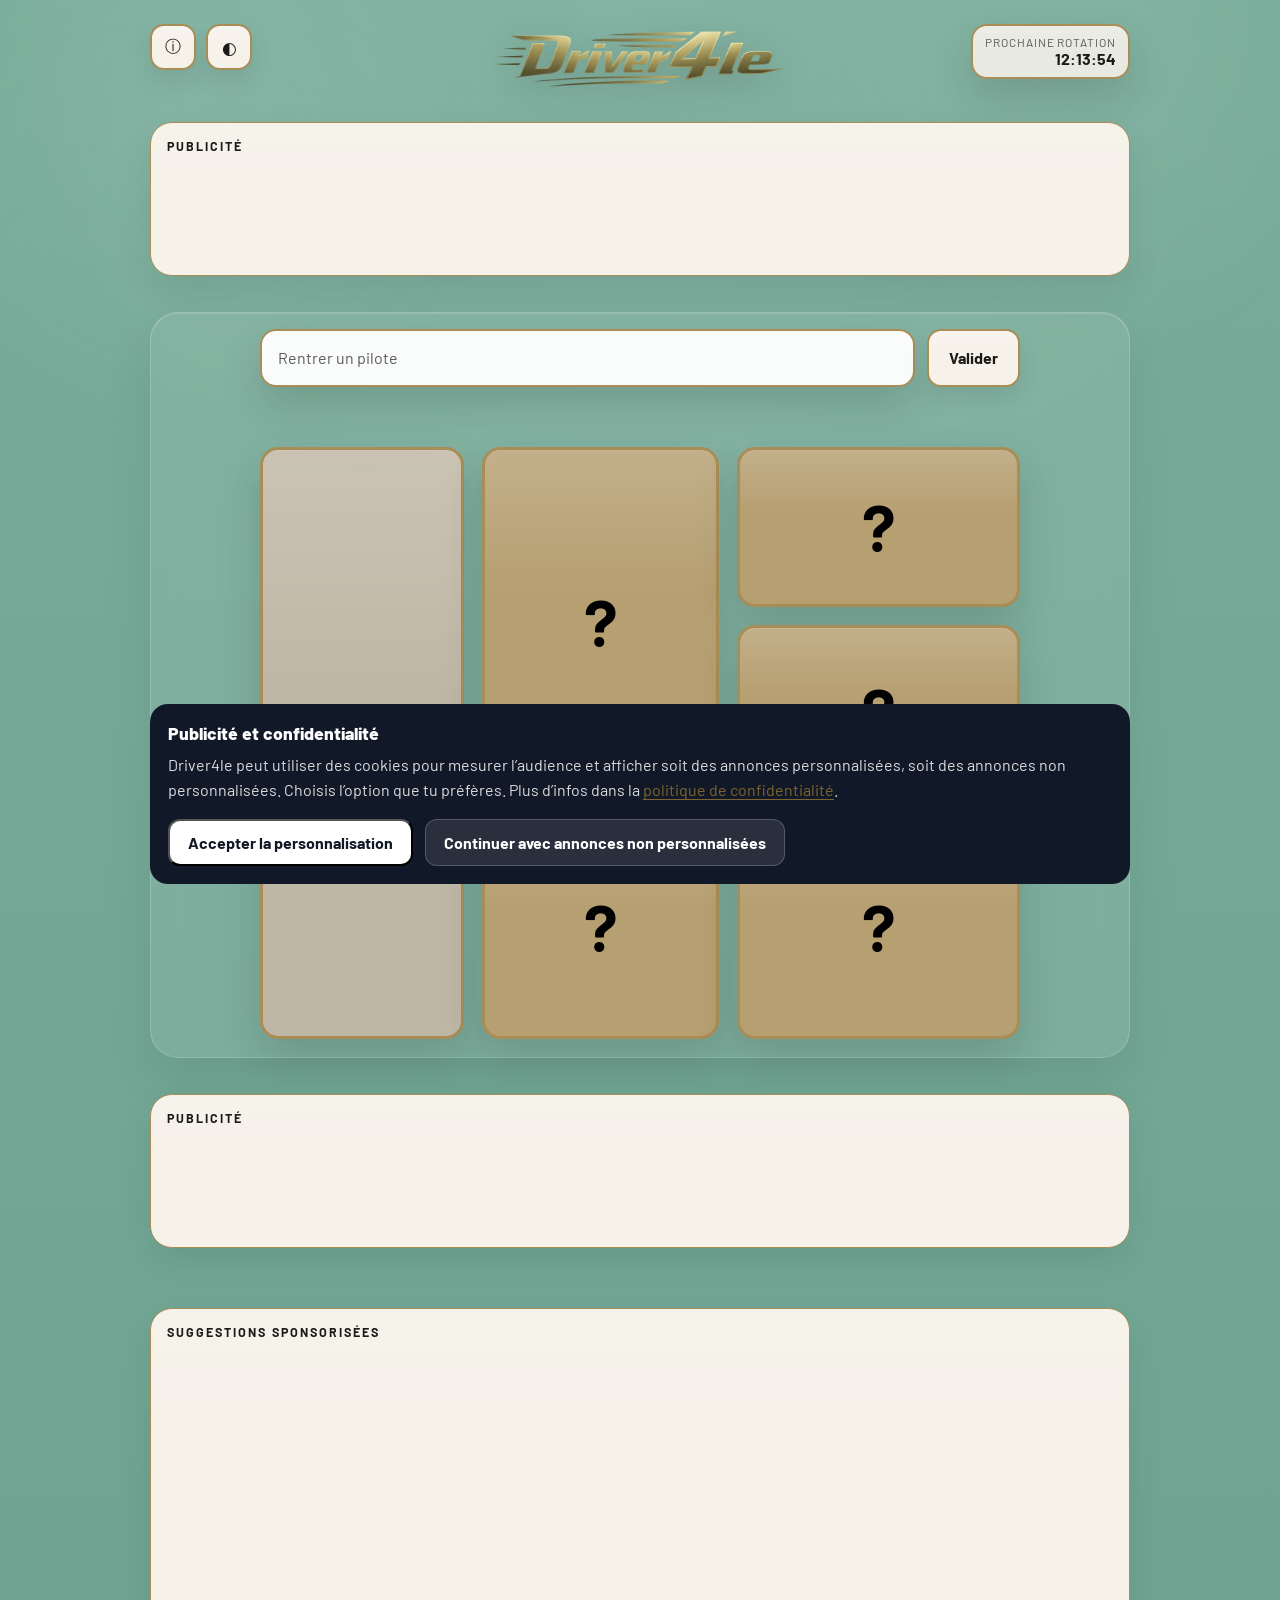
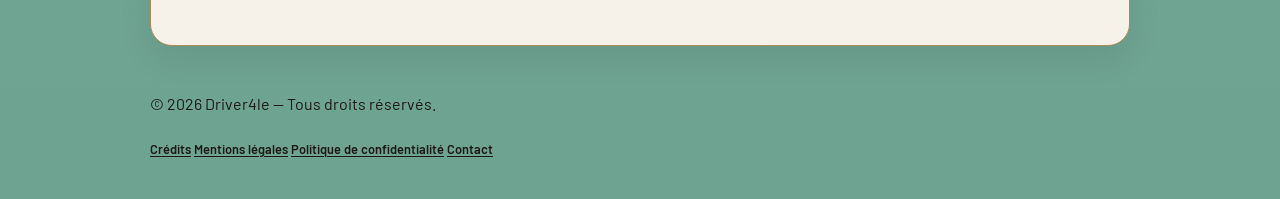
==== commit c97ed9fb: "Setup adsense" ====
--- a/index.html
+++ b/index.html
@@ -75,6 +75,7 @@
   <link href="https://fonts.googleapis.com/css2?family=Barlow:wght@400;500;600;700;800&family=Bebas+Neue&display=swap"
     rel="stylesheet" />
   <link rel="stylesheet" href="./src/css/styles.css" />
+  <meta name="google-adsense-account" content="ca-pub-7946180038139939" />
 </head>
 
 <body>
@@ -97,6 +98,14 @@
 
     <main class="game-layout">
       <div class="game-frame">
+        <section class="ad-section ad-section--hero" aria-label="Publicité sponsorisée">
+          <div class="ad-card">
+            <p class="ad-card__label">Publicité</p>
+            <ins class="adsbygoogle adsense-slot js-adsense-slot" style="display:block"
+              data-ad-client="ca-pub-7946180038139939" data-ad-slot="1111111111" data-ad-format="auto"
+              data-full-width-responsive="true"></ins>
+          </div>
+        </section>
         <section class="seo-hidden" aria-label="Présentation du jeu">
           <p class="hero-copy__eyebrow">Jeu quotidien F1</p>
           <h1>Devine le pilote caché sur Driver4le</h1>
@@ -169,6 +178,15 @@
           </section>
         </section>
 
+        <section class="ad-section ad-section--mid" aria-label="Publicité sponsorisée">
+          <div class="ad-card">
+            <p class="ad-card__label">Publicité</p>
+            <ins class="adsbygoogle adsense-slot js-adsense-slot" style="display:block"
+              data-ad-client="ca-pub-7946180038139939" data-ad-slot="2222222222" data-ad-format="auto"
+              data-full-width-responsive="true"></ins>
+          </div>
+        </section>
+
         <section class="seo-hidden" aria-label="À propos de Driver4le">
           <h2>Comment jouer à Driver4le ?</h2>
           <p>
@@ -179,6 +197,14 @@
             Après chaque mauvaise réponse, un nouvel indice s'affiche. Plus tu trouves vite, plus ta performance est
             bonne. Le jeu fonctionne aussi bien sur ordinateur que sur mobile.
           </p>
+        </section>
+
+        <section class="ad-section ad-section--recommendations" aria-label="Suggestions sponsorisées">
+          <div class="ad-card ad-card--multiplex">
+            <p class="ad-card__label">Suggestions sponsorisées</p>
+            <ins class="adsbygoogle adsense-slot js-adsense-slot" style="display:block"
+              data-ad-client="ca-pub-7946180038139939" data-ad-slot="3333333333" data-ad-format="autorelaxed"></ins>
+          </div>
         </section>
 
         <footer class="site-footer">
--- a/src/css/styles.css
+++ b/src/css/styles.css
@@ -1001,4 +1001,71 @@
   background: rgba(255, 255, 255, 0.1);
   color: #ffffff;
   border: 1px solid rgba(255, 255, 255, 0.2);
+}
+
+/* =====================
+   AdSense placements
+   ===================== */
+
+.ad-section {
+  width: min(100%, 980px);
+  margin: 0 auto 22px;
+}
+
+.ad-section--hero {
+  margin-bottom: 26px;
+}
+
+.ad-section--mid {
+  margin-top: 26px;
+}
+
+.ad-section--recommendations {
+  margin-top: 28px;
+}
+
+.ad-card {
+  position: relative;
+  border: 1px solid var(--line);
+  border-radius: 22px;
+  padding: 16px;
+  background:
+    linear-gradient(180deg, rgba(255, 255, 255, 0.06), transparent 52%),
+    var(--panel);
+  box-shadow:
+    0 14px 34px rgba(0, 0, 0, 0.08),
+    inset 0 1px 0 rgba(255, 255, 255, 0.1);
+}
+
+.ad-card__label {
+  margin: 0 0 10px;
+  font-size: 0.78rem;
+  font-weight: 700;
+  letter-spacing: 0.16em;
+  text-transform: uppercase;
+  color: var(--muted);
+}
+
+.adsense-slot {
+  width: 100%;
+  min-height: 96px;
+}
+
+.ad-card--multiplex .adsense-slot {
+  min-height: 280px;
+}
+
+@media (max-width: 720px) {
+  .ad-section {
+    margin-bottom: 18px;
+  }
+
+  .ad-card {
+    border-radius: 18px;
+    padding: 14px;
+  }
+
+  .ad-card--multiplex .adsense-slot {
+    min-height: 250px;
+  }
 }
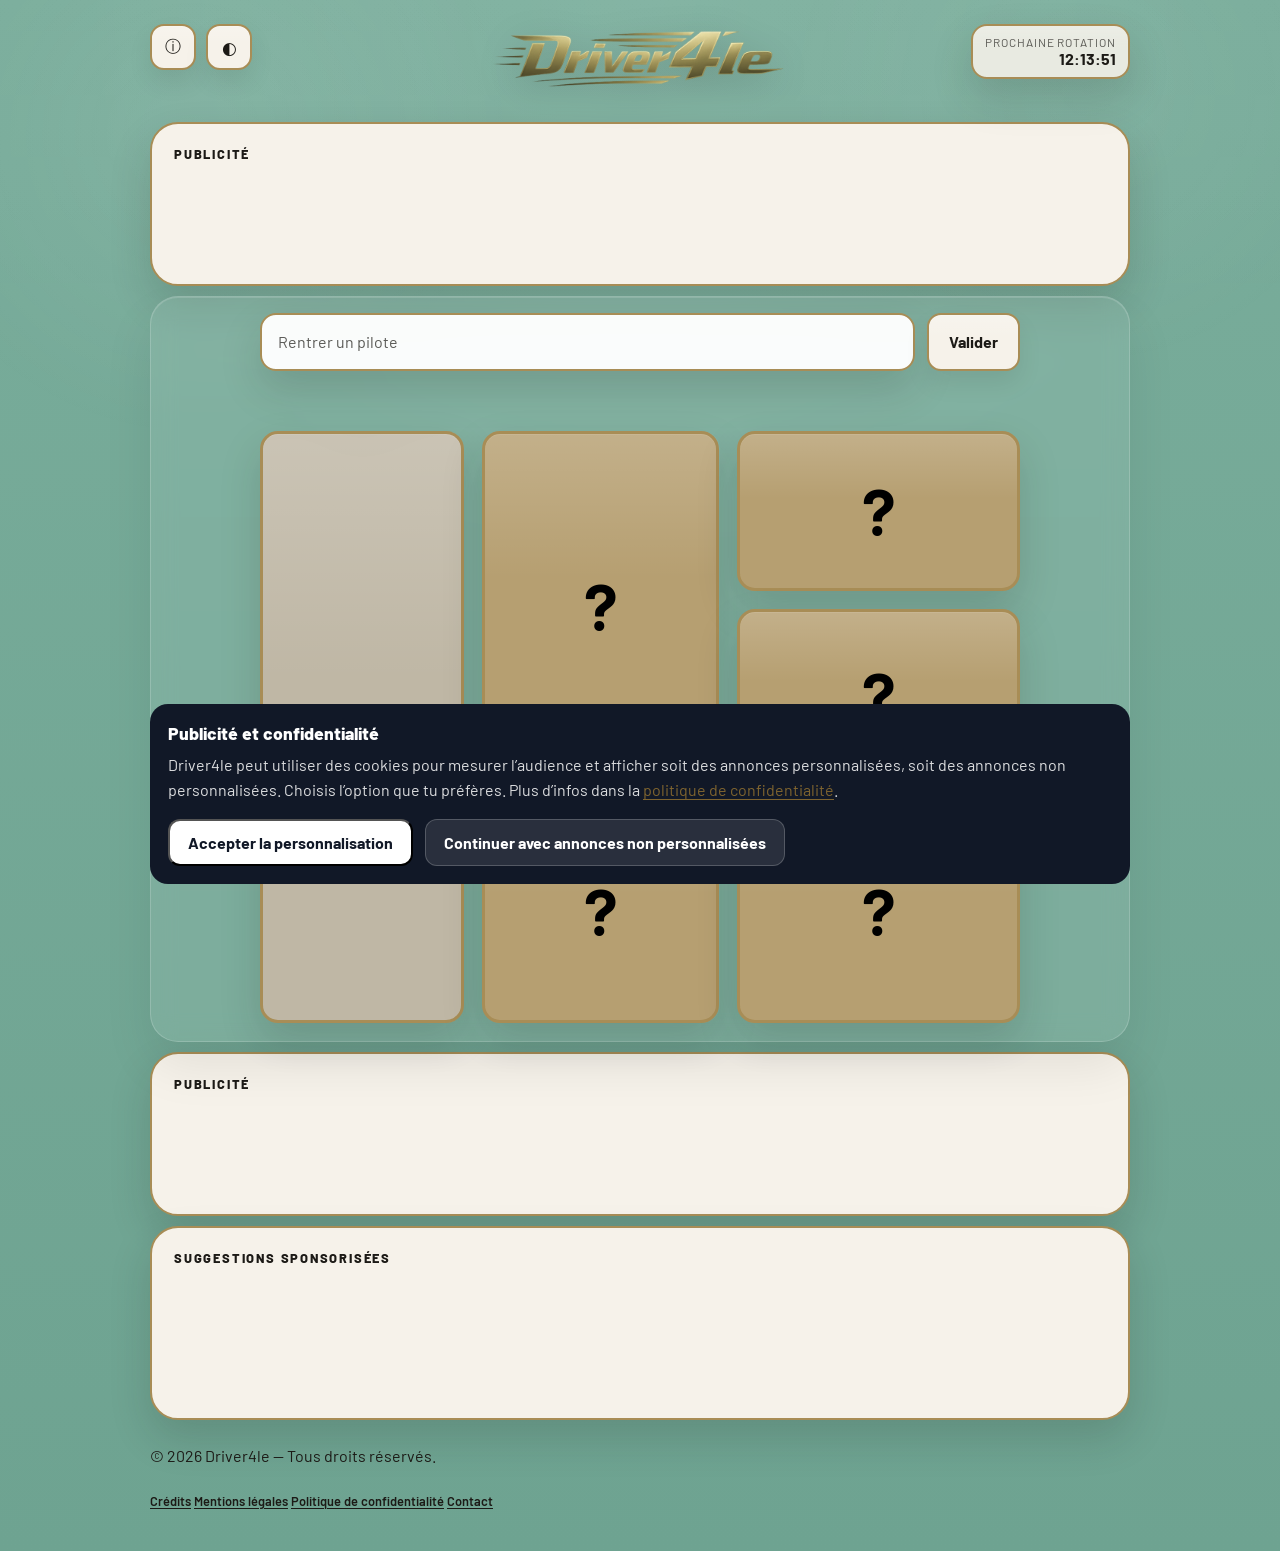
==== commit 51adbae7: "correction taille pub" ====
--- a/index.html
+++ b/index.html
@@ -99,10 +99,10 @@
     <main class="game-layout">
       <div class="game-frame">
         <section class="ad-section ad-section--hero" aria-label="Publicité sponsorisée">
-          <div class="ad-card">
+          <div class="ad-card ad-card--hero">
             <p class="ad-card__label">Publicité</p>
             <ins class="adsbygoogle adsense-slot js-adsense-slot" style="display:block"
-              data-ad-client="ca-pub-7946180038139939" data-ad-slot="1111111111" data-ad-format="auto"
+              data-ad-client="ca-pub-7946180038139939" data-ad-slot="1111111111" data-ad-format="horizontal"
               data-full-width-responsive="true"></ins>
           </div>
         </section>
@@ -182,7 +182,7 @@
           <div class="ad-card">
             <p class="ad-card__label">Publicité</p>
             <ins class="adsbygoogle adsense-slot js-adsense-slot" style="display:block"
-              data-ad-client="ca-pub-7946180038139939" data-ad-slot="2222222222" data-ad-format="auto"
+              data-ad-client="ca-pub-7946180038139939" data-ad-slot="2222222222" data-ad-format="horizontal"
               data-full-width-responsive="true"></ins>
           </div>
         </section>
--- a/src/css/styles.css
+++ b/src/css/styles.css
@@ -1008,64 +1008,85 @@
    ===================== */
 
 .ad-section {
-  width: min(100%, 980px);
-  margin: 0 auto 22px;
-}
-
-.ad-section--hero {
-  margin-bottom: 26px;
-}
-
-.ad-section--mid {
-  margin-top: 26px;
-}
-
-.ad-section--recommendations {
-  margin-top: 28px;
+  width: 100%;
 }
 
 .ad-card {
-  position: relative;
-  border: 1px solid var(--line);
-  border-radius: 22px;
-  padding: 16px;
-  background:
-    linear-gradient(180deg, rgba(255, 255, 255, 0.06), transparent 52%),
-    var(--panel);
-  box-shadow:
-    0 14px 34px rgba(0, 0, 0, 0.08),
-    inset 0 1px 0 rgba(255, 255, 255, 0.1);
+  width: 100%;
+  background: var(--panel);
+  border: 2px solid var(--line);
+  border-radius: 28px;
+  padding: 22px 22px 18px;
+  box-shadow: var(--shadow);
+  overflow: hidden;
 }
 
 .ad-card__label {
-  margin: 0 0 10px;
-  font-size: 0.78rem;
-  font-weight: 700;
-  letter-spacing: 0.16em;
+  margin: 0 0 14px;
+  font-size: 0.8rem;
+  font-weight: 800;
+  letter-spacing: 0.14em;
   text-transform: uppercase;
-  color: var(--muted);
+  color: var(--text);
 }
 
 .adsense-slot {
   width: 100%;
-  min-height: 96px;
+}
+
+/* PUB DU HAUT */
+.ad-card--hero {
+  min-height: 140px;
+}
+
+.ad-card--hero .adsense-slot {
+  min-height: 90px;
+  max-height: 160px;
+}
+
+/* PUB DU MILIEU */
+.ad-section--mid .ad-card {
+  min-height: 140px;
+}
+
+.ad-section--mid .adsense-slot {
+  min-height: 90px;
+  max-height: 160px;
+}
+
+/* PUB MULTIPLEX BAS */
+.ad-card--multiplex {
+  min-height: 180px;
 }
 
 .ad-card--multiplex .adsense-slot {
-  min-height: 280px;
-}
-
-@media (max-width: 720px) {
-  .ad-section {
-    margin-bottom: 18px;
-  }
-
+  min-height: 120px;
+  max-height: 220px;
+}
+
+@media (max-width: 768px) {
   .ad-card {
-    border-radius: 18px;
-    padding: 14px;
+    border-radius: 22px;
+    padding: 18px 16px 14px;
+  }
+
+  .ad-card--hero,
+  .ad-section--mid .ad-card {
+    min-height: 120px;
+  }
+
+  .ad-card--hero .adsense-slot,
+  .ad-section--mid .adsense-slot {
+    min-height: 80px;
+    max-height: 140px;
+  }
+
+  .ad-card--multiplex {
+    min-height: 160px;
   }
 
   .ad-card--multiplex .adsense-slot {
-    min-height: 250px;
+    min-height: 110px;
+    max-height: 180px;
   }
 }
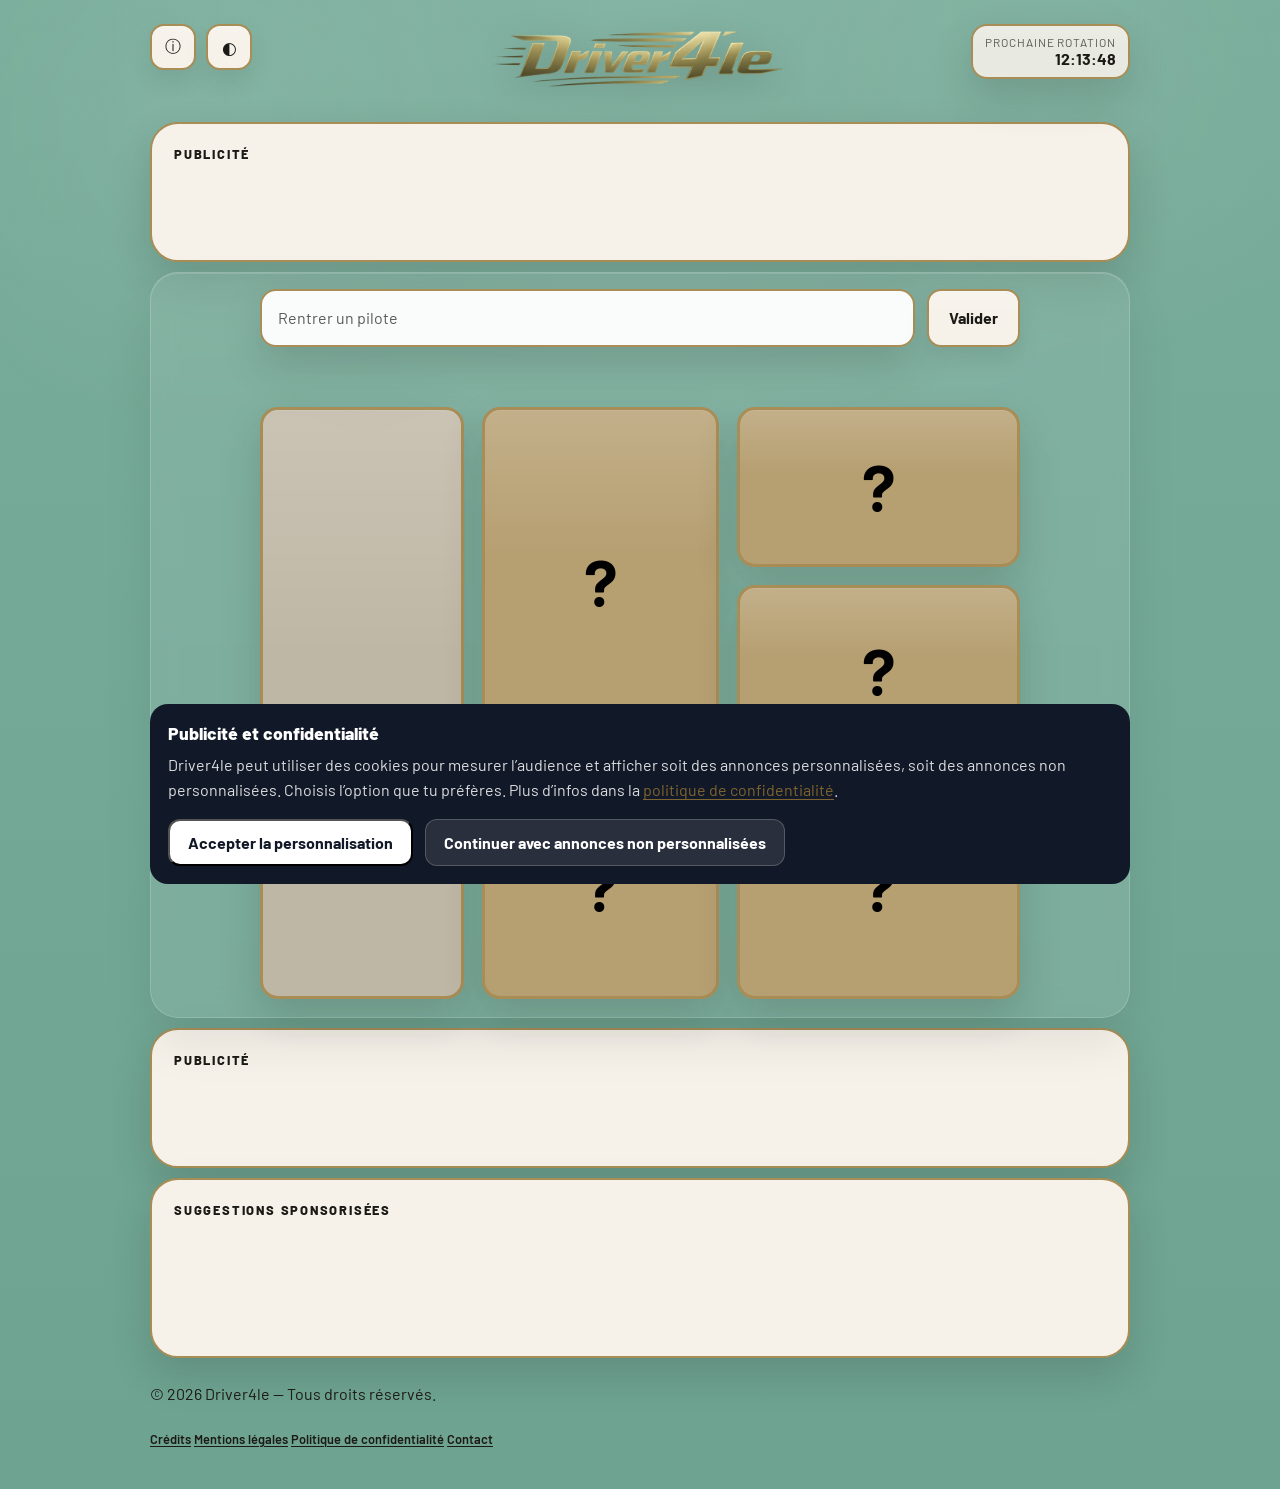
==== commit 2c4ea56c: "correction favicon" ====
--- a/index.html
+++ b/index.html
@@ -5,11 +5,10 @@
   <meta charset="UTF-8" />
   <meta name="viewport" content="width=device-width, initial-scale=1.0" />
   <title>Driver4le — Le jeu quotidien pour deviner le pilote caché</title>
-  <link rel="icon" type="image/png" href="/src/assets/images/logo/D.png" />
-  <link rel="shortcut icon" href="/src/assets/images/logo/D.png" />
-  <link rel="apple-touch-icon" href="/src/assets/images/logo/D.png" />
-  <link rel="icon" href="/src/assets/images/logo/D.png" sizes="32x32" />
-  <link rel="icon" href="/src/assets/images/logo/D.png" sizes="192x192" />
+  <link rel="icon" href="/favicon.ico" sizes="any">
+  <link rel="icon" type="image/png" sizes="48x48" href="/favicon-48.png">
+  <link rel="icon" type="image/png" sizes="192x192" href="/favicon-192.png">
+  <link rel="apple-touch-icon" href="/apple-touch-icon.png">
   <meta name="description"
     content="Driver4le est un jeu quotidien gratuit inspiré de Wordle en français : devine le pilote caché en 6 indices avec une nouvelle rotation chaque jour à 12h." />
   <meta name="robots" content="index,follow,max-image-preview:large,max-snippet:-1,max-video-preview:-1" />
@@ -46,7 +45,7 @@
         "url": "https://driver4le.com/",
         "logo": {
           "@type": "ImageObject",
-          "url": "https://driver4le.com/src/assets/images/logo/D.png"
+          "url": "https://driver4le.com/favicon-192.png"
         }
       }
     }
--- a/src/css/styles.css
+++ b/src/css/styles.css
@@ -1089,4 +1089,16 @@
     min-height: 110px;
     max-height: 180px;
   }
+}
+
+.adsense-slot:empty {
+  display: none;
+}
+
+.adsense-slot[data-ad-status="unfilled"] {
+  display: none !important;
+}
+
+.adsense-slot:empty {
+  display: none !important;
 }
